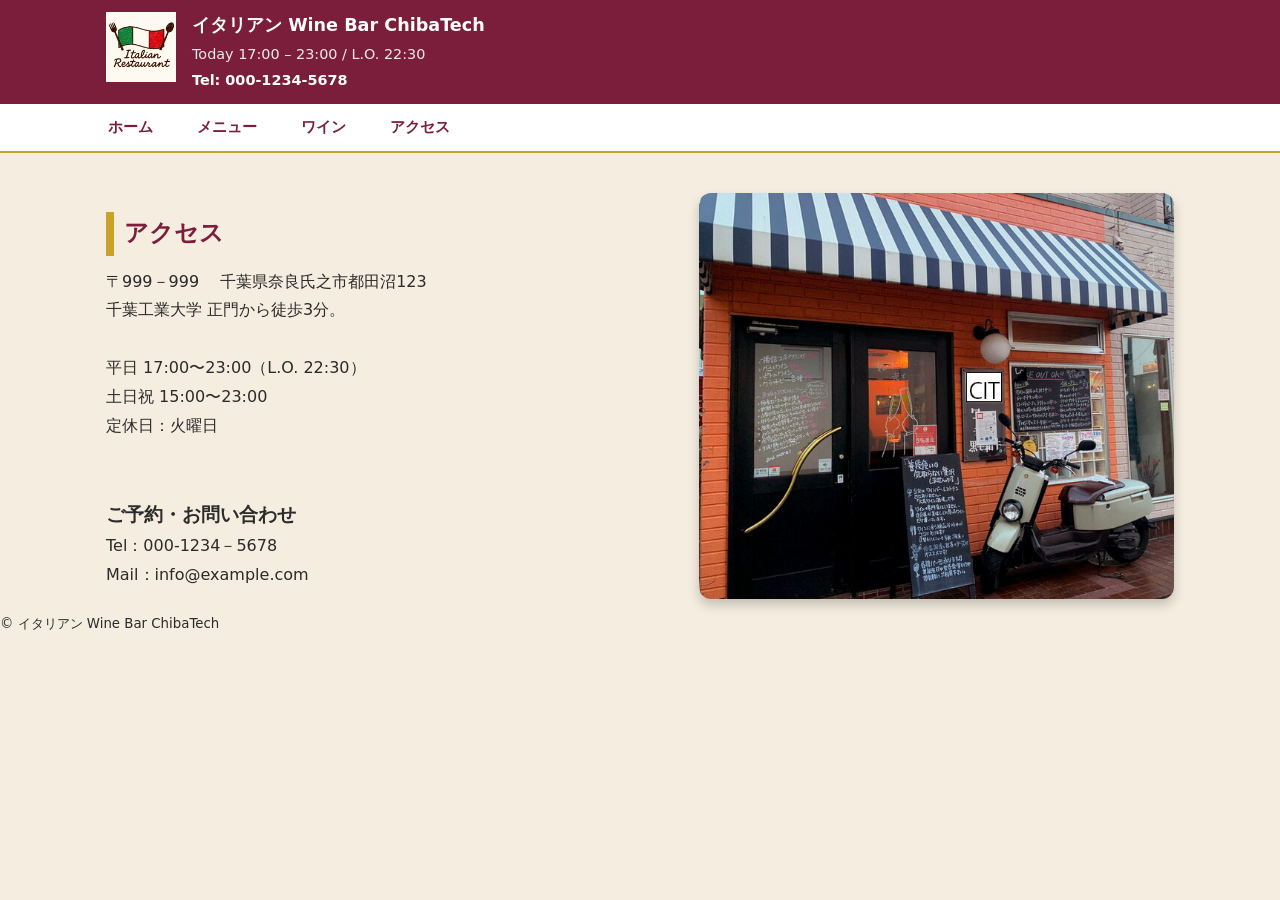
==== access.html @ b699dea2 "Add files via upload" ====
<!doctype html>
<html lang="ja">
<head>
<meta charset="utf-8">
<meta name="viewport" content="width=device-width, initial-scale=1">
<title>Access｜イタリアン Wine Bar ChibaTech</title>
<link rel="stylesheet" href="assets/style.css">
</head>

<body>
<header class="site-header">
  <div class="header-inner">
    <div class="logo-block"> <img src="images/rogo3.png" alt="イタリアン Wine Bar ChibaTech ロゴ"> </div>
    <div class="header-info">
      <p class="catch">イタリアン Wine Bar ChibaTech</p>
      <p class="open-time">Today 17:00 – 23:00 / L.O. 22:30</p>
      <p class="tel">Tel: 000-1234-5678</p>
    </div>
  </div>
  <nav class="global-nav">
    <ul class="nav-list">
      <li><a href="index.html">ホーム</a></li>
      <li class="has-dropdown"> <a href="menu.html">メニュー</a>
        <ul class="dropdown">
          <li><a href="menu.html#antipasto">前菜</a></li>
          <li><a href="menu.html#hotdish">温かい料理</a></li>
          <li><a href="menu.html#pasta">パスタ</a></li>
          <li><a href="menu.html#pasta">コース</a></li>
        </ul>
      </li>
      <li class="has-dropdown"> <a href="wine.html">ワイン</a>
        <ul class="dropdown">
          <li><a href="wine.html#red">Red Wine</a></li>
          <li><a href="wine.html#white">White Wine</a></li>
          <li><a href="wine.html#sparkling">Sparkling</a></li>
        </ul>
      </li>
      <li><a href="access.html">アクセス</a></li>
    </ul>
  </nav>
</header>
<main> 
  
  <!-- アクセス情報 -->
  <section class="section">
    <div class="section-inner two-column">
      <div class="text-block">
        <h2>アクセス</h2>
        <p> 〒999－999　 千葉県奈良氏之市都田沼123<br>
          千葉工業大学 正門から徒歩3分。<br>
          <br>
          平日 17:00〜23:00（L.O. 22:30）<br>
          土日祝 15:00〜23:00<br>
          定休日：火曜日 </p>
        <br>
        <br>
        <h3>ご予約・お問い合わせ</h3>
        <p> Tel：000-1234－5678<br>
          Mail：info@example.com </p>
      </div>
      <div class="image-block"> <img src="images/外観.jpg" alt="外観"> </div>
    </div>
  </section>
</main>
<footer class="site-footer">
  <div class="footer-inner"> <small>© イタリアン Wine Bar ChibaTech</small> </div>
</footer>
</body>
</html>
---- assets/style.css ----
@charset "utf-8";
/* =========================
   ベース設定
   ========================= */
* {
  box-sizing: border-box;
  margin: 0;
  padding: 0;
}
body {
  font-family: "Noto Sans JP", system-ui, -apple-system, BlinkMacSystemFont, sans-serif;
  background-color: #F5EDE0;
  color: #2B2B2B;
  line-height: 1.8;
}
/* =========================
   ヘッダー
   ========================= */
.site-header {
  background-color: #7B1E3B;
  color: #fff;
}
.header-inner {
  max-width: 1100px;
  margin: 0 auto;
  padding: 10px 16px;
  display: flex;
  align-items: center;
  gap: 16px;
}
.logo-block img {
  height: 70px;
}
.header-info {
  font-size: 0.9rem;
}
.header-info .catch {
  font-size: 1.1rem;
  font-weight: bold;
}
.header-info .open-time {
  opacity: 0.9;
}
.header-info .tel {
  font-weight: bold;
}
/* =========================
   グローバルナビ
   ========================= */
.global-nav {
  background-color: #fff;
  border-bottom: 2px solid #C9A227;
}
.nav-list {
  max-width: 1100px;
  margin: 0 auto;
  list-style: none;
  display: flex;
  gap: 8px;
}
.nav-list > li {
  position: relative;
}
.nav-list a {
  display: block;
  padding: 10px 18px;
  text-decoration: none;
  color: #7B1E3B;
  font-weight: bold;
  font-size: 0.95rem;
  transition: background-color .3s, color .3s;
}
.nav-list > li:hover > a {
  background-color: #7B1E3B;
  color: #fff;
}
/* ドロップダウンメニュー */
.has-dropdown .dropdown {
  list-style: none;
  position: absolute;
  top: 100%;
  left: 0;
  min-width: 180px;
  background-color: #fff;
  border: 1px solid #C9A227;
  border-radius: 8px;
  display: none;
  z-index: 10;
}
.has-dropdown:hover .dropdown {
  display: block;
}
.dropdown li a {
  padding: 8px 14px;
  font-weight: normal;
  color: #7B1E3B;
  font-size: 0.9rem;
}
.dropdown li a:hover {
  background-color: #F5EDE0;
}

/* ===== HERO（トップのボックス） ===== */

.hero {
  position: relative;
  max-width: 1100px;
  margin: 24px auto;
  border-radius: 16px;
  overflow: hidden;
  box-shadow: 0 10px 20px rgba(0,0,0,0.15);
  height: 500px;  
}


.hero-image {
  position: absolute;
  inset: 0;  
  background-image: url("../images/内装2.jpg"); 
  background-size: cover;    
  background-position: center;
  filter: brightness(0.75);  
  z-index: 0;
}

.hero::before {
  content: "";
  position: absolute;
  inset: 0;
  background: rgba(0,0,0,0.25); 
  z-index: 1;
}


.hero-content {
  position: relative;
  z-index: 2;          
  text-align: center;
  top: 40px;           
  color: #fff;
}

/* ロゴ画像 */
.hero-top-img {
  width: 160px;
  margin: 0 auto 12px;
  display: block;
  filter: drop-shadow(0 2px 4px rgba(0,0,0,0.3));
}

/* ラベルとタイトルを少し目立たせる */
.hero-label {
  font-size: 0.9rem;
  letter-spacing: 0.12em;
  text-transform: uppercase;
  color: #F2D37A;
  font-weight: 600;
  margin-bottom: 8px;
}

.hero h1 {
  font-size: 2.3rem;
  margin-bottom: 12px;
  text-shadow: 0 2px 6px rgba(0,0,0,0.5);
}

/* 説明文 */
.hero-text {
  max-width: 520px;
  margin: 0 auto 18px;
  font-size: 0.95rem;
}

/* ボタンは内容サイズだけの幅で */
.btn {
  display: inline-block;
  width: auto;
  padding: 9px 24px;
  border-radius: 999px;
  text-decoration: none;
  font-size: 0.9rem;
  margin: 0 6px;
}


/* =========================
   ボタン
   ========================= */
.btn {
  display: inline-block;
  padding: 9px 18px;
  border-radius: 999px;
  text-decoration: none;
  font-size: 0.9rem;
  margin-right: 8px;
}
.btn-main {
  background-color: #C9A227;
  color: #fff;
}
.btn-main:hover {
  filter: brightness(1.1);
}
.btn-ghost {
  border: 1px solid #fff;
  color: #fff;
}
.btn-ghost:hover {
  background-color: rgba(255, 255, 255, 0.15);
}
/* =========================
   セクション共通
   ========================= */
.section {
  margin-top: 40px;
}
.section-inner {
  max-width: 1100px;
  margin: 0 auto;
  padding: 0 16px;
}
.section h2 {
  color: #7B1E3B;
  margin-bottom: 12px;
  border-left: 8px solid #C9A227;
  padding-left: 10px;
}
/* 2カラムレイアウト */
.two-column {
  display: grid;
  grid-template-columns: 1.2fr 1fr;
  gap: 24px;
  align-items: center;
}
.image-block img {
  width: 100%;
  border-radius: 12px;
  box-shadow: 0 6px 12px rgba(0, 0, 0, 0.2);
}
/* =========================
   こだわりメニュー（カード）
   ========================= */
.section-cards {
  margin-top: 40px;
}
.card-grid {
  margin-top: 18px;
  display: grid;
  grid-template-columns: repeat(3, 1fr);
  gap: 24px;
}
.card {
  background-color: #fff;
  border-radius: 12px;
  overflow: hidden;
  box-shadow: 0 4px 10px rgba(0, 0, 0, 0.15);
}
.card img {
  width: 100%;
  height: 200px;
  object-fit: cover;
  display: block;
}
.card-body {
  padding: 12px 14px 16px;
}
.card-body h3 {
  margin-bottom: 6px;
  font-size: 1rem;
}
/* =========================
   News & Campaign
   ========================= */
.section-news .news-grid {
  margin-top: 18px;
  display: grid;
  grid-template-columns: repeat(2, minmax(0, 1fr));
  gap: 18px;
}
.news-item {
  background-color: #fff;
  border-radius: 12px;
  overflow: hidden;
  box-shadow: 0 4px 10px rgba(0, 0, 0, 0.15);
  display: grid;
  grid-template-columns: 0.9fr 1.1fr;
}
.news-item img {
  width: 100%;
  height: 100%;
  object-fit: cover;
}
.news-body {
  padding: 10px 14px;
  font-size: 0.9rem;
}
.news-tag {
  display: inline-block;
  font-size: 0.7rem;
  padding: 2px 8px;
  border-radius: 999px;
  background-color: #7B1E3B;
  color: #fff;
  margin-bottom: 4px;
}
/* =========================
   Access
   ========================= */
.section-access p {
  font-size: 0.95rem;
}
/* =========================
   Food Menu（料理ページ）追加
   ========================= */
.menu-grid {
  display: grid;
  grid-template-columns: repeat(3, minmax(0, 1fr));
  gap: 24px;
  margin-top: 20px;
}
.menu-card {
  background-color: #fff;
  border-radius: 12px;
  overflow: hidden;
  box-shadow: 0 4px 10px rgba(0, 0, 0, 0.12);
}
.menu-card img {
  width: 100%;
  aspect-ratio: 4 / 3;    /* ★縦横比を統一（4:3） */
  object-fit: cover;      /* きれいにトリミング */
  display: block;
  border-radius: 12px 12px 0 0;
}
.menu-desc {
  padding: 10px 14px 14px;
}
.menu-desc h4 {
  display: flex;
  justify-content: space-between;
  margin-bottom: 4px;
}
.menu-desc .price {
  color: #C9A227;
  font-weight: bold;
}
/* =========================
       Wine ページ専用
   ========================= */
#wine-page .image-block {
  max-width: 260px;
}
#wine-page .image-block img {
  width: 100%;
  height: auto;
  display: block;
  border-radius: 12px;
}
/* =========================
   スマホ対応
   ========================= */
@media (max-width: 768px) {
  .header-inner {
    flex-direction: column;
    align-items: flex-start;
  }
  .nav-list {
    flex-wrap: wrap;
    padding: 0 8px 4px;
  }
  .hero {
    margin: 16px;
  }
  .hero-image {
    height: 260px;
  }
  .two-column {
    grid-template-columns: 1fr;
  }
  .card-grid {
    grid-template-columns: 1fr 1fr;
  }
  /* 料理ページ：2列 */
  .menu-grid {
    grid-template-columns: repeat(2, 1fr);
  }
}
@media (max-width: 480px) {
  .card-grid {
    grid-template-columns: 1fr;
  }
  .menu-grid {
    grid-template-columns: 1fr;
  }
}
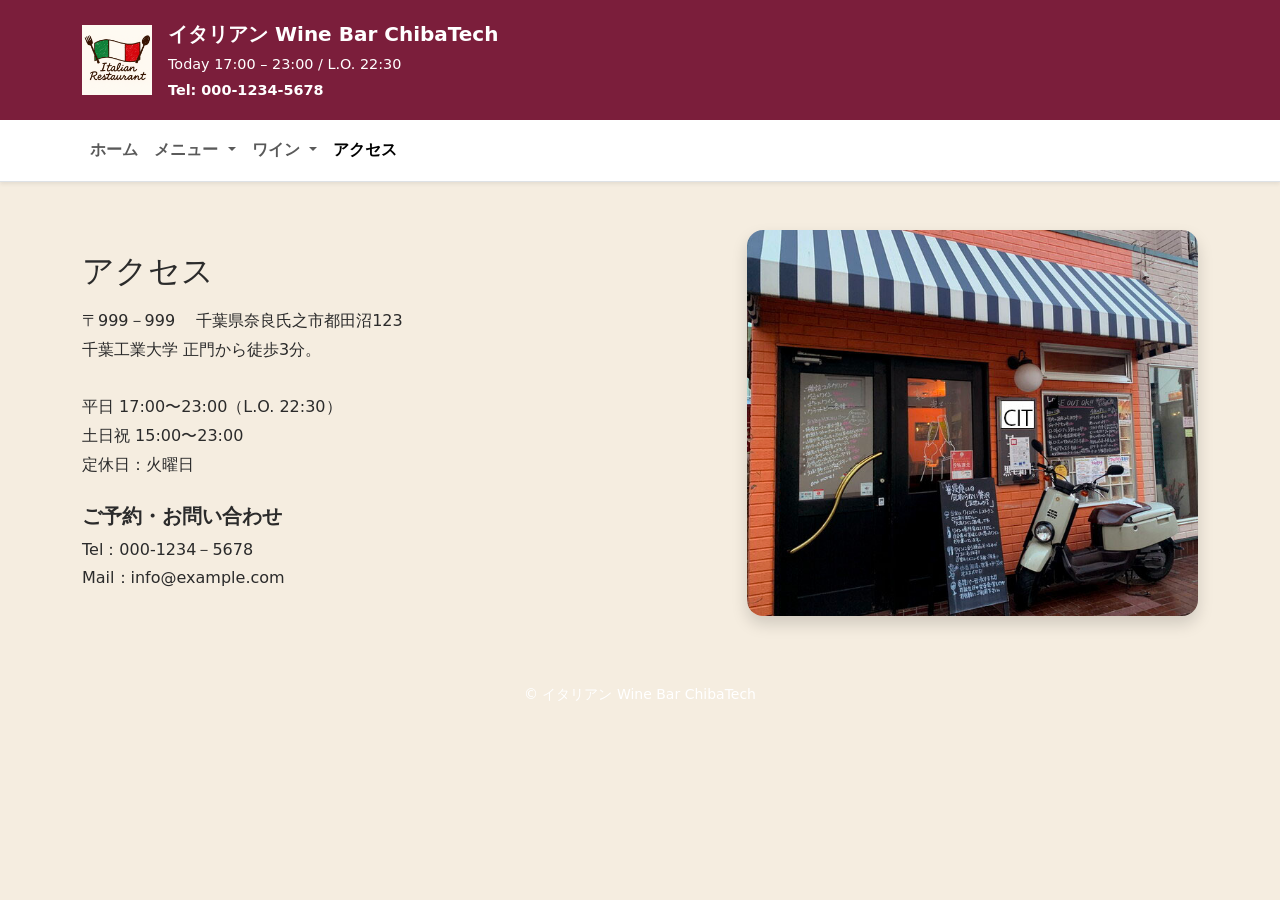
==== commit 5538ea5f: "Refactor access.html to use Bootstrap framework Updated the access.html file to include Bootstrap fo" ====
--- a/access.html
+++ b/access.html
@@ -1,69 +1,107 @@
 <!doctype html>
 <html lang="ja">
 <head>
-<meta charset="utf-8">
-<meta name="viewport" content="width=device-width, initial-scale=1">
-<title>Access｜イタリアン Wine Bar ChibaTech</title>
-<link rel="stylesheet" href="assets/style.css">
+  <meta charset="utf-8">
+  <meta name="viewport" content="width=device-width, initial-scale=1">
+  <title>Access｜イタリアン Wine Bar ChibaTech</title>
+
+  <!-- Bootstrap (CSS) -->
+  <link href="https://cdn.jsdelivr.net/npm/bootstrap@5.3.3/dist/css/bootstrap.min.css" rel="stylesheet">
+
+  <!-- Your custom CSS (kept minimal) -->
+  <link rel="stylesheet" href="assets/style.css">
 </head>
 
-<body>
-<header class="site-header">
-  <div class="header-inner">
-    <div class="logo-block"> <img src="images/rogo3.png" alt="イタリアン Wine Bar ChibaTech ロゴ"> </div>
-    <div class="header-info">
-      <p class="catch">イタリアン Wine Bar ChibaTech</p>
-      <p class="open-time">Today 17:00 – 23:00 / L.O. 22:30</p>
-      <p class="tel">Tel: 000-1234-5678</p>
+<body class="bg-warm">
+
+<header class="site-header shadow-sm">
+  <div class="container py-3">
+    <div class="d-flex align-items-center gap-3">
+      <div class="logo-block">
+        <img src="images/rogo3.png" alt="イタリアン Wine Bar ChibaTech ロゴ" height="70">
+      </div>
+      <div class="header-info text-white">
+        <p class="mb-0 fw-bold fs-5">イタリアン Wine Bar ChibaTech</p>
+        <p class="mb-0 opacity-90">Today 17:00 – 23:00 / L.O. 22:30</p>
+        <p class="mb-0 fw-bold">Tel: 000-1234-5678</p>
+      </div>
     </div>
   </div>
-  <nav class="global-nav">
-    <ul class="nav-list">
-      <li><a href="index.html">ホーム</a></li>
-      <li class="has-dropdown"> <a href="menu.html">メニュー</a>
-        <ul class="dropdown">
-          <li><a href="menu.html#antipasto">前菜</a></li>
-          <li><a href="menu.html#hotdish">温かい料理</a></li>
-          <li><a href="menu.html#pasta">パスタ</a></li>
-          <li><a href="menu.html#pasta">コース</a></li>
+
+  <nav class="navbar navbar-expand-md navbar-light bg-white border-bottom border-gold">
+    <div class="container">
+      <button class="navbar-toggler" type="button" data-bs-toggle="collapse" data-bs-target="#globalNav"
+              aria-controls="globalNav" aria-expanded="false" aria-label="ナビゲーションを切り替え">
+        <span class="navbar-toggler-icon"></span>
+      </button>
+
+      <div class="collapse navbar-collapse" id="globalNav">
+        <ul class="navbar-nav me-auto mb-2 mb-md-0 fw-bold">
+          <li class="nav-item"><a class="nav-link" href="index.html">ホーム</a></li>
+
+          <li class="nav-item dropdown">
+            <a class="nav-link dropdown-toggle" href="menu.html" id="menuDrop" role="button" data-bs-toggle="dropdown" aria-expanded="false">
+              メニュー
+            </a>
+            <ul class="dropdown-menu" aria-labelledby="menuDrop">
+              <li><a class="dropdown-item" href="menu.html#antipasto">前菜</a></li>
+              <li><a class="dropdown-item" href="menu.html#hotdish">温かい料理</a></li>
+              <li><a class="dropdown-item" href="menu.html#pasta">パスタ</a></li>
+              <li><a class="dropdown-item" href="menu.html#course">コース</a></li>
+            </ul>
+          </li>
+
+          <li class="nav-item dropdown">
+            <a class="nav-link dropdown-toggle" href="wine.html" id="wineDrop" role="button" data-bs-toggle="dropdown" aria-expanded="false">
+              ワイン
+            </a>
+            <ul class="dropdown-menu" aria-labelledby="wineDrop">
+              <li><a class="dropdown-item" href="wine.html#red">Red Wine</a></li>
+              <li><a class="dropdown-item" href="wine.html#white">White Wine</a></li>
+              <li><a class="dropdown-item" href="wine.html#sparkling">Sparkling</a></li>
+            </ul>
+          </li>
+
+          <li class="nav-item"><a class="nav-link active" href="access.html">アクセス</a></li>
         </ul>
-      </li>
-      <li class="has-dropdown"> <a href="wine.html">ワイン</a>
-        <ul class="dropdown">
-          <li><a href="wine.html#red">Red Wine</a></li>
-          <li><a href="wine.html#white">White Wine</a></li>
-          <li><a href="wine.html#sparkling">Sparkling</a></li>
-        </ul>
-      </li>
-      <li><a href="access.html">アクセス</a></li>
-    </ul>
+      </div>
+    </div>
   </nav>
 </header>
-<main> 
-  
-  <!-- アクセス情報 -->
-  <section class="section">
-    <div class="section-inner two-column">
-      <div class="text-block">
-        <h2>アクセス</h2>
-        <p> 〒999－999　 千葉県奈良氏之市都田沼123<br>
-          千葉工業大学 正門から徒歩3分。<br>
-          <br>
+
+<main class="py-5">
+  <section class="container">
+    <div class="row align-items-center g-4">
+      <div class="col-md-7">
+        <h2 class="section-title mb-3">アクセス</h2>
+        <p class="mb-4">
+          〒999－999　 千葉県奈良氏之市都田沼123<br>
+          千葉工業大学 正門から徒歩3分。<br><br>
           平日 17:00〜23:00（L.O. 22:30）<br>
           土日祝 15:00〜23:00<br>
-          定休日：火曜日 </p>
-        <br>
-        <br>
-        <h3>ご予約・お問い合わせ</h3>
-        <p> Tel：000-1234－5678<br>
-          Mail：info@example.com </p>
+          定休日：火曜日
+        </p>
+
+        <h3 class="h5 fw-bold mb-2">ご予約・お問い合わせ</h3>
+        <p class="mb-0">
+          Tel：000-1234－5678<br>
+          Mail：info@example.com
+        </p>
       </div>
-      <div class="image-block"> <img src="images/外観.jpg" alt="外観"> </div>
+
+      <div class="col-md-5">
+        <img class="img-fluid rounded-4 shadow" src="images/外観.jpg" alt="外観">
+      </div>
     </div>
   </section>
 </main>
-<footer class="site-footer">
-  <div class="footer-inner"> <small>© イタリアン Wine Bar ChibaTech</small> </div>
+
+<footer class="site-footer py-3">
+  <div class="container text-center text-white">
+    <small>© イタリアン Wine Bar ChibaTech</small>
+  </div>
 </footer>
+
+<script src="https://cdn.jsdelivr.net/npm/bootstrap@5.3.3/dist/js/bootstrap.bundle.min.js"></script>
 </body>
-</html>+</html>
